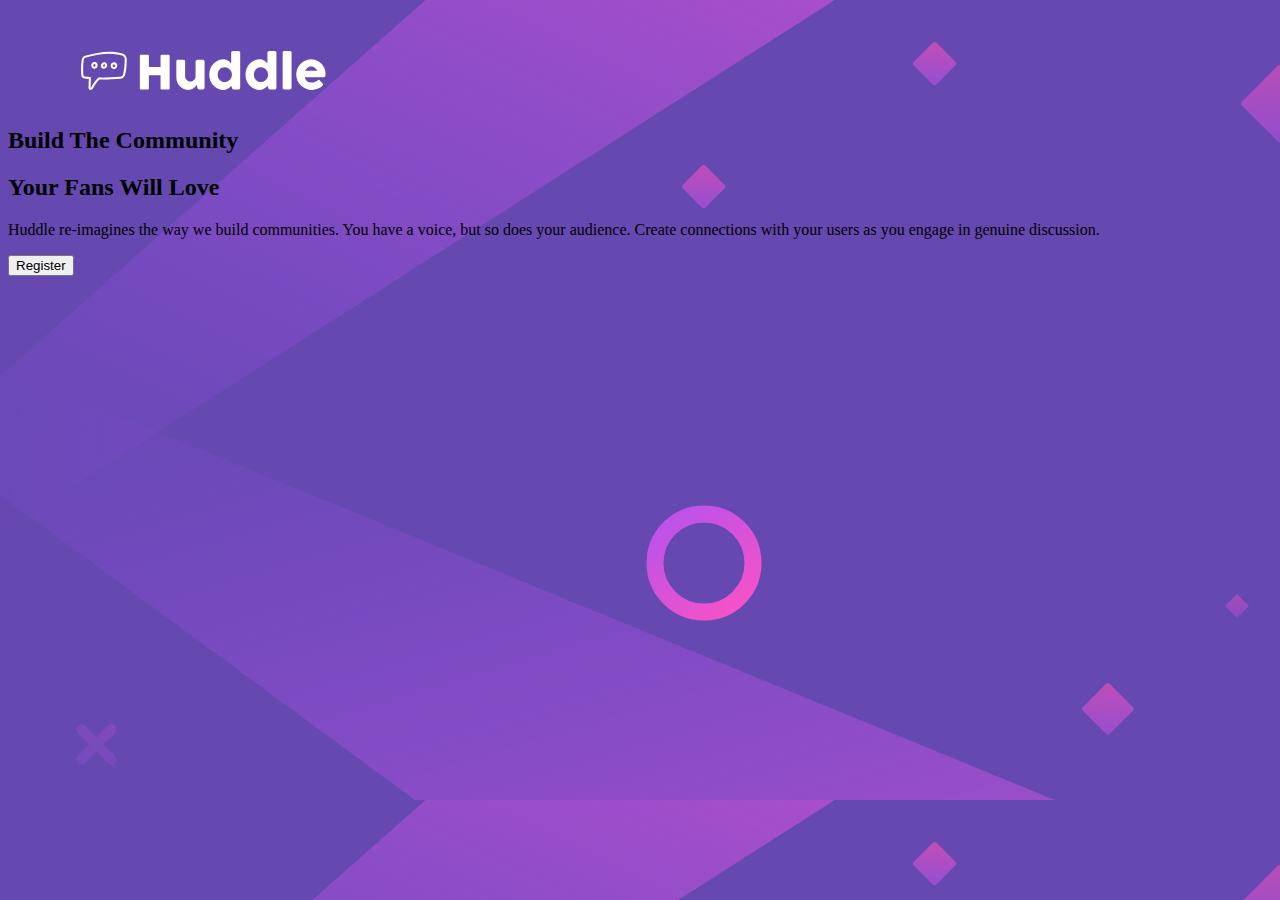
==== huddle landing page/index.html @ 92fc906d "Designed Navbar [Huddle Landing Page]" ====
<!DOCTYPE html>
<html lang="en">
<head>
    <meta charset="UTF-8">
    <meta http-equiv="X-UA-Compatible" content="IE=edge">
    <meta name="viewport" content="width=device-width, initial-scale=1.0">
    <title>Document</title>
    <link rel="stylesheet" href="styles.css">
</head>
<body>
    <div class="navbar">
        <img src="images/logo.svg">
    </div>

    <div class="main">
        <h2> Build The Community </h2>
        <h2> Your Fans Will Love </h2>
        <p>Huddle re-imagines the way we build communities. You have a voice, but so does your audience. Create connections with your users as you engage in genuine discussion.</p>
        <button> Register </button>
    </div>
    
</body>
</html>
---- huddle landing page/styles.css ----
body{
    background-color:#6648B1;
    background-image: url("images/bg-desktop.svg");
}

.navbar{
    text-align: left;
    padding-left: 60px;
    padding-top: 30px;
    color: white;
}
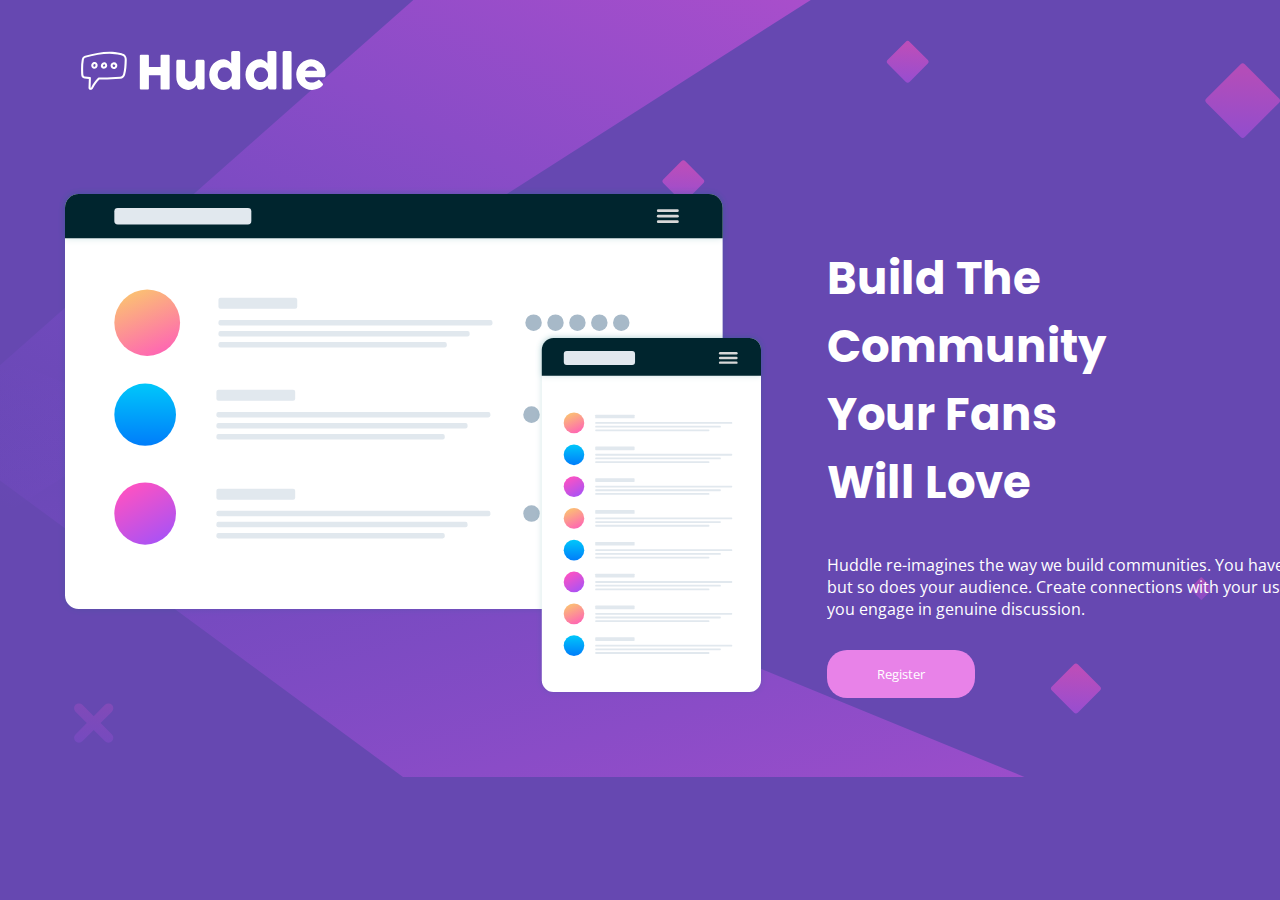
==== commit 06f71590: "Added main content [Huddle Landing Page]" ====
--- a/huddle landing page/index.html
+++ b/huddle landing page/index.html
@@ -13,10 +13,12 @@
     </div>
 
     <div class="main">
-        <h2> Build The Community </h2>
-        <h2> Your Fans Will Love </h2>
-        <p>Huddle re-imagines the way we build communities. You have a voice, but so does your audience. Create connections with your users as you engage in genuine discussion.</p>
-        <button> Register </button>
+        <img src="images/illustration-mockups.svg" class="illustration">
+        <div class="content">
+            <h2 class="heading"> Build The Community Your Fans Will Love </h2>
+            <p class="para">Huddle re-imagines the way we build communities. You have a voice, but so does your audience. Create connections with your users as you engage in genuine discussion.</p>
+            <button class="btn"> Register </button>
+        </div>
     </div>
     
 </body>
--- a/huddle landing page/styles.css
+++ b/huddle landing page/styles.css
@@ -1,6 +1,12 @@
+@import url('https://fonts.googleapis.com/css2?family=Open+Sans&display=swap');
+@import url('https://fonts.googleapis.com/css2?family=Poppins:wght@600&display=swap');
 body{
     background-color:#6648B1;
     background-image: url("images/bg-desktop.svg");
+    background-repeat: no-repeat;
+    background-size: cover;
+    
+    
 }
 
 .navbar{
@@ -8,4 +14,56 @@
     padding-left: 60px;
     padding-top: 30px;
     color: white;
+}
+
+
+
+.main{
+    display: flex;
+    
+}
+
+.illustration{
+    padding-top: 80px;
+    width: 1200px;
+    padding-left: 50px;
+
+}
+
+.content{
+    padding-top: 100px;
+    padding-left: 30px;
+    margin-right: 100px;
+    margin-left: 30px;
+
+    
+    color: white;
+    font-family: Open Sans;
+    
+}
+
+.heading{
+    
+    font-size: 45px;
+    
+    font-family: Poppins;
+    padding-right:300px
+    
+}
+
+.btn{
+    background:#e882e8;
+    border: none;
+    color:white;
+    border-radius: 20px;
+    padding-top: 15px;
+    padding-bottom: 15px;
+    padding-left: 50px;
+    padding-right:50px;
+    font-family: Open Sans;
+}
+
+.para{
+    padding-right: 50px;
+    margin-bottom: 30px;
 }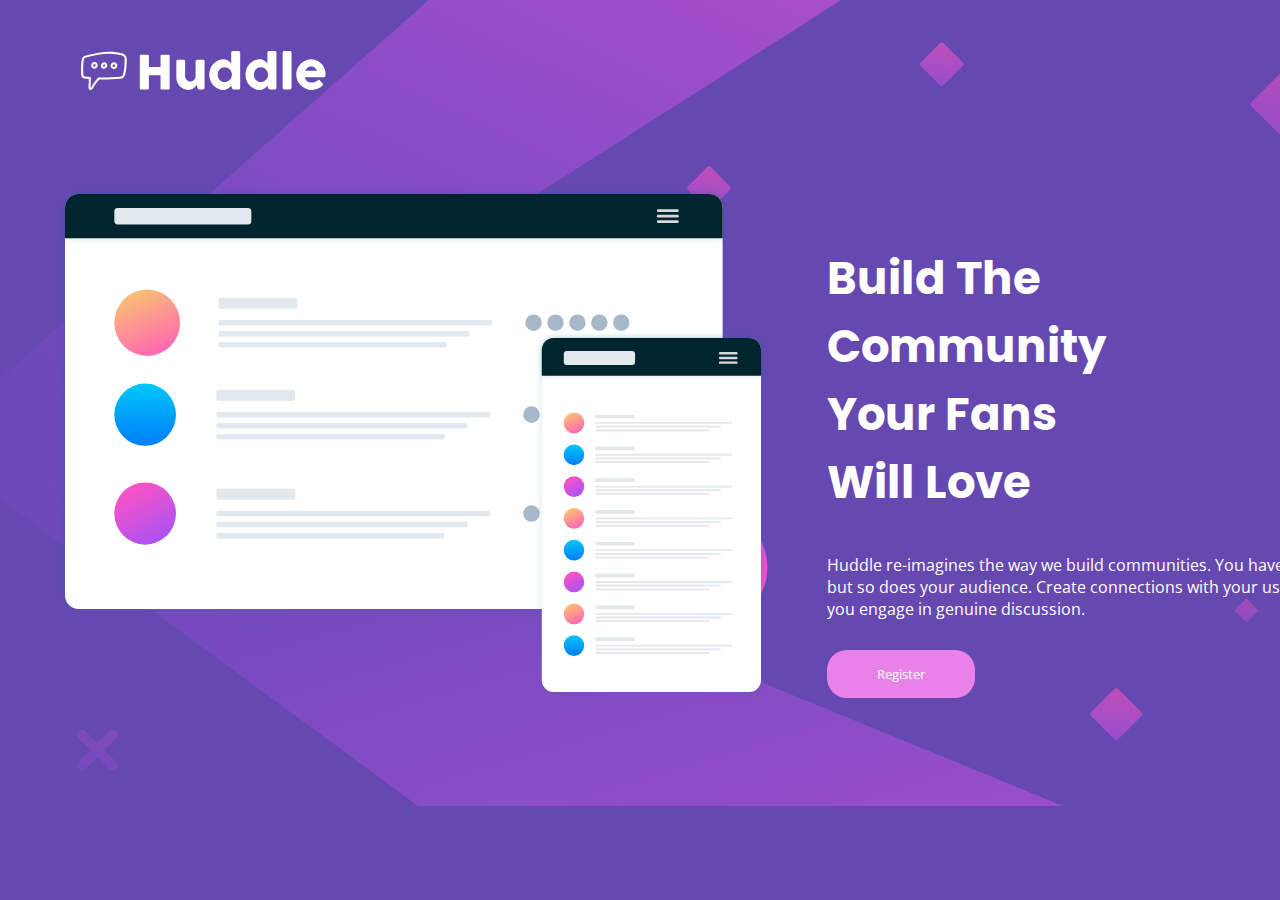
==== commit f031c2f5: "Completed the project and fixed measurements" ====
--- a/huddle landing page/index.html
+++ b/huddle landing page/index.html
@@ -6,6 +6,7 @@
     <meta name="viewport" content="width=device-width, initial-scale=1.0">
     <title>Document</title>
     <link rel="stylesheet" href="styles.css">
+    <link rel="stylesheet" href="https://cdnjs.cloudflare.com/ajax/libs/font-awesome/6.2.1/css/all.min.css" integrity="sha512-MV7K8+y+gLIBoVD59lQIYicR65iaqukzvf/nwasF0nqhPay5w/9lJmVM2hMDcnK1OnMGCdVK+iQrJ7lzPJQd1w==" crossorigin="anonymous" referrerpolicy="no-referrer" />
 </head>
 <body>
     <div class="navbar">
@@ -20,6 +21,20 @@
             <button class="btn"> Register </button>
         </div>
     </div>
+
+    <div class="footer">
+        <p class="icons">
+            <a><i class="fa-brands fa-facebook"></i></a>
+        </p>
+
+        <p class="icons">
+            <a><i class="fa-brands fa-twitter"></i></a>
+        </p>
+
+        <p class="icons">
+            <a><i class="fa-brands fa-instagram"></i></a>
+        </p>
+    </div>
     
 </body>
 </html>--- a/huddle landing page/styles.css
+++ b/huddle landing page/styles.css
@@ -61,9 +61,24 @@
     padding-left: 50px;
     padding-right:50px;
     font-family: Open Sans;
+    
 }
 
 .para{
     padding-right: 50px;
     margin-bottom: 30px;
+}
+
+.footer{
+    
+    display: flex;
+    justify-content: flex-end;
+    
+    
+}
+
+.icons{
+    font-size:50px;
+    padding-right: 50px;
+
 }